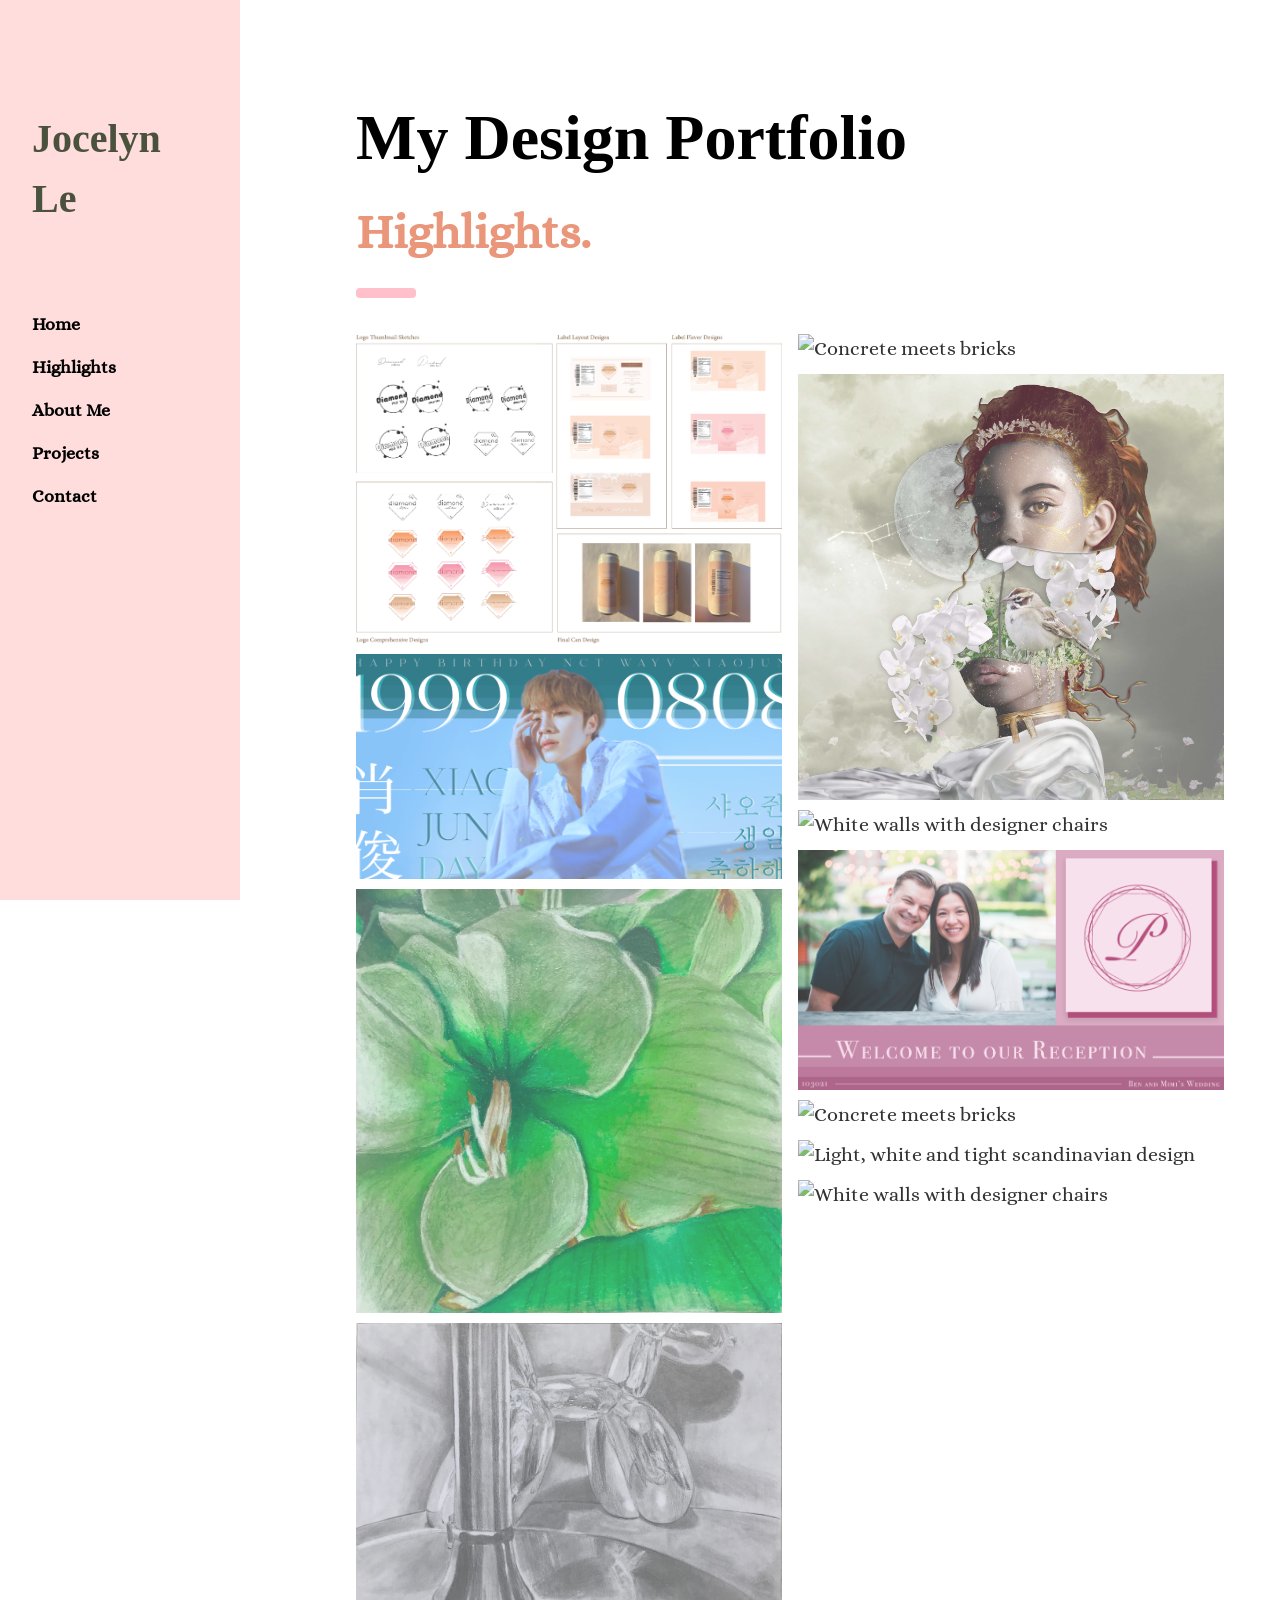
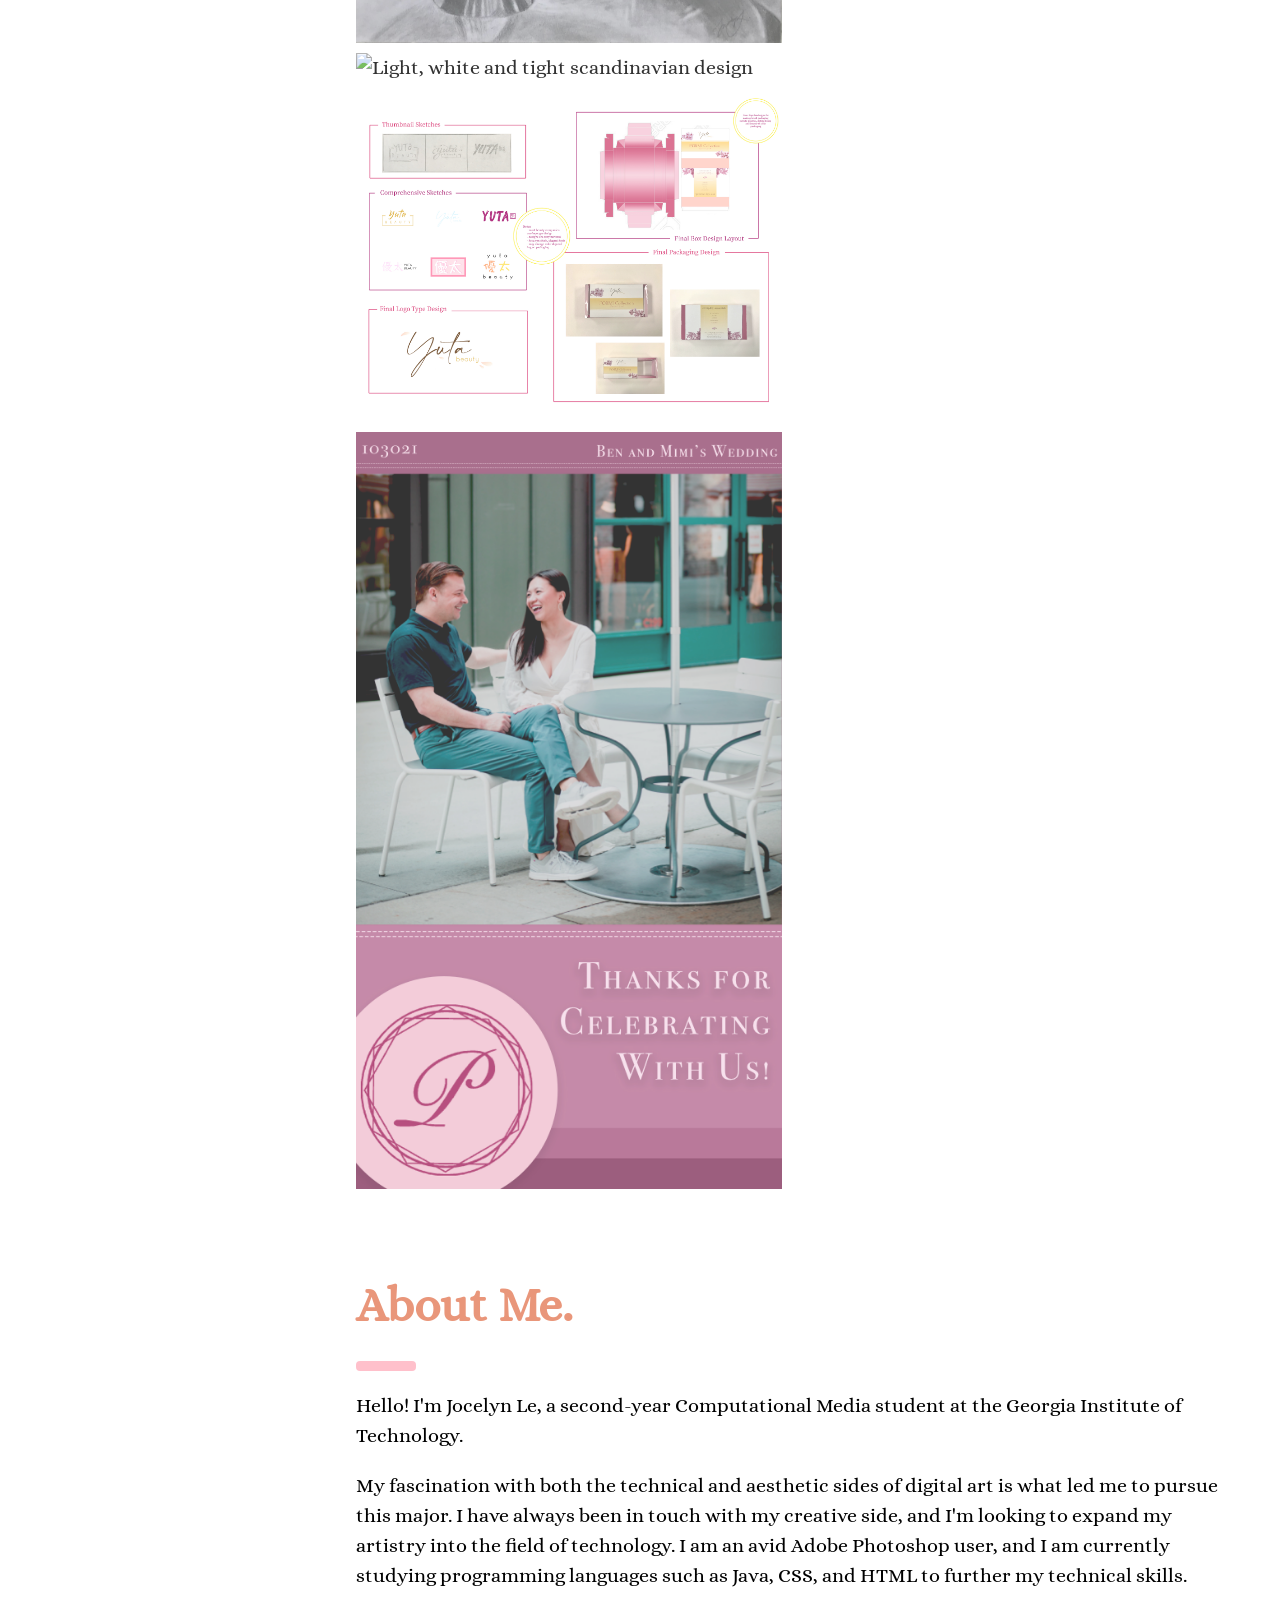
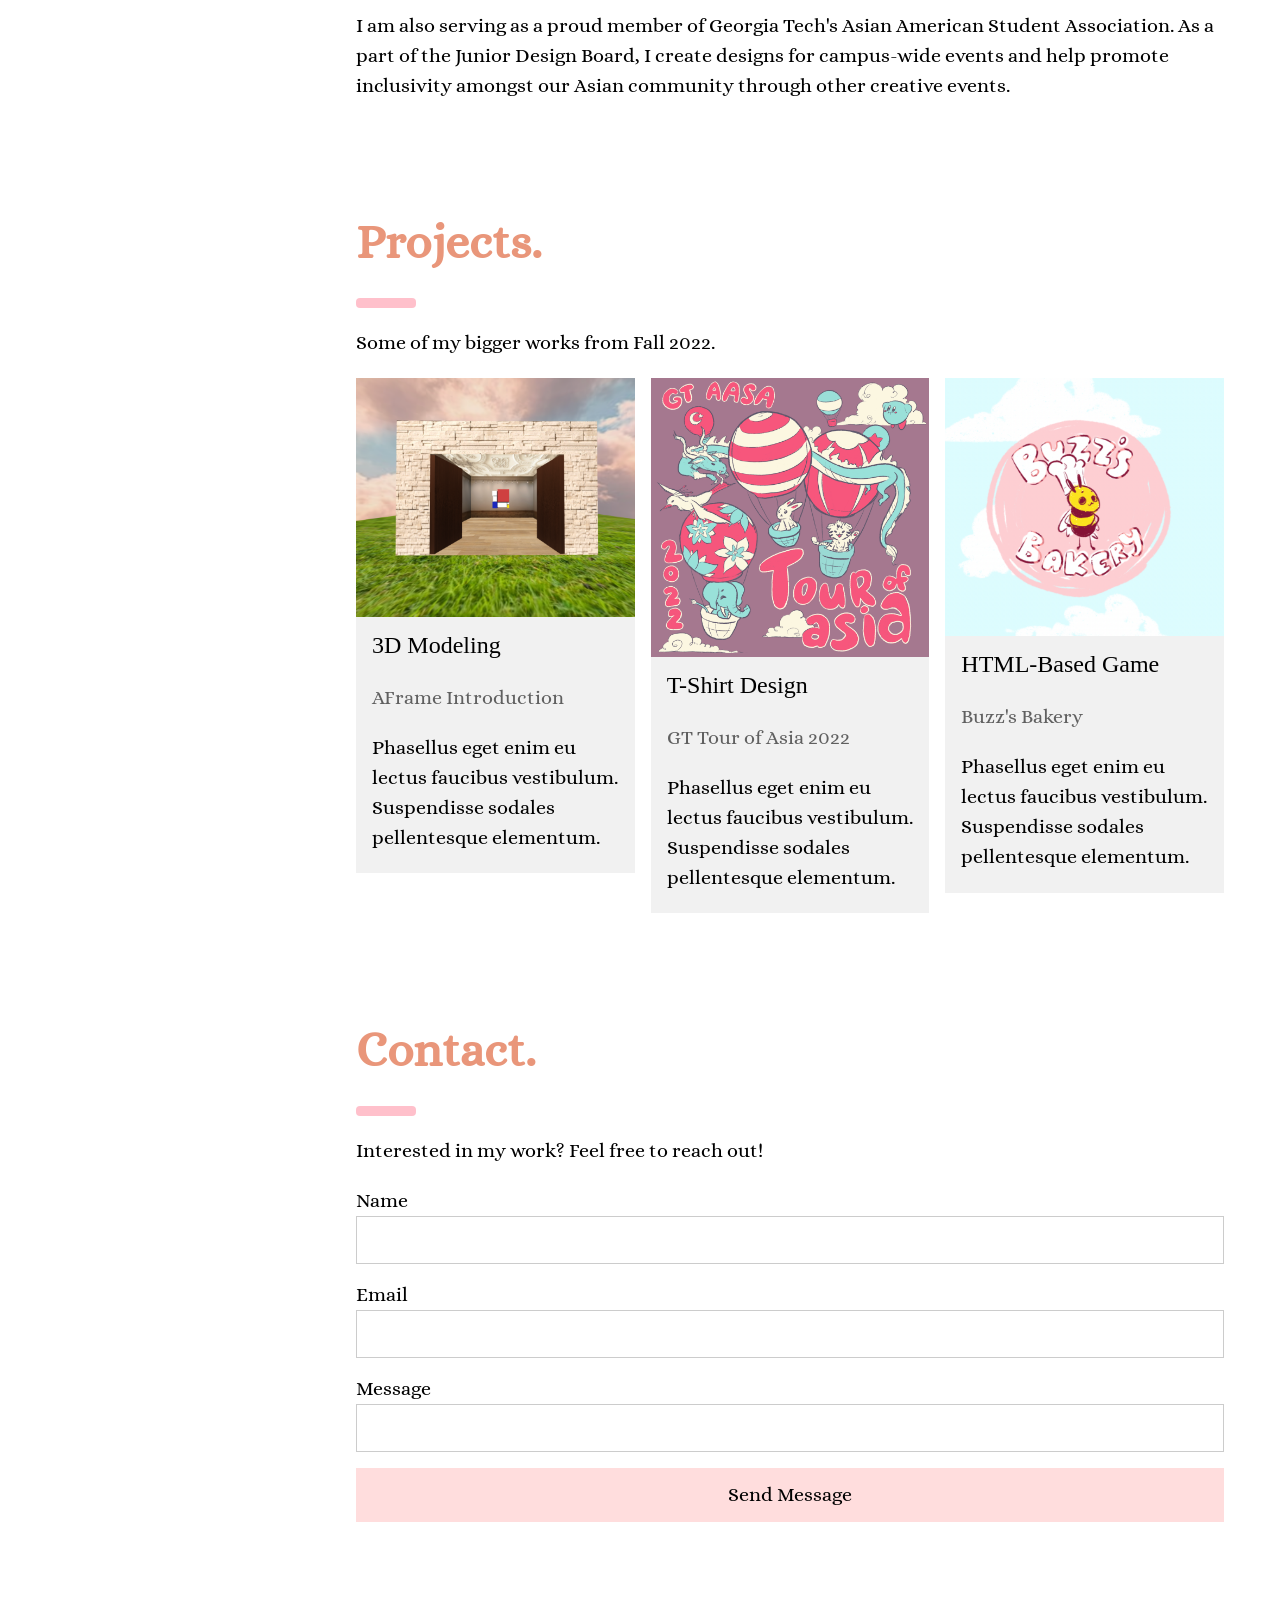
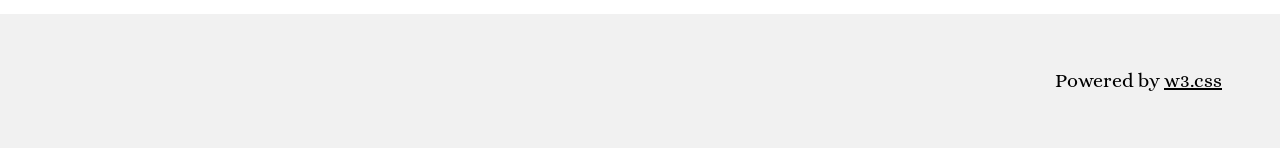
==== index.html @ 85451836 "upload again bc im dumb" ====
<!DOCTYPE html>
<html lang="en">
<head>
    <title>Jocelyn Le's Portfolio</title>
    <meta charset="UTF-8">
    <meta name="viewport" content="width=device-width, initial-scale=1">
    <link rel="stylesheet" href="https://www.w3schools.com/w3css/4/w3.css">
    <link rel="stylesheet" href="https://fonts.googleapis.com/css?family=HomemadeApple">
    <link rel="stylesheet" href="https://fonts.googleapis.com/css?family=Alice">
    <style>
h2,body {font-family: "Alice";}
body {font-size:20px;}
h1,h3,h4,h5 {font-family: "HomemadeApple"}
.w3-half img{margin-bottom:-6px;margin-top:16px;opacity:0.8;cursor:pointer}
.w3-half img:hover{opacity:1}
</style>
</head>
<body>

<!-- Sidebar/menu -->
<nav class="w3-sidebar w3-pale-red w3-collapse w3-top w3-large w3-padding" style="z-index:3;width:240px;font-weight:bold;" id="mySidebar"><br>
    <a href="javascript:void(0)" onclick="w3_close()" class="w3-button w3-hide-large w3-display-topleft" style="width:100%;font-size:22px">Close Menu</a>
    <div class="w3-container">
        <h1 class="w3-padding-64 name" style="font-size: 40px; color: rgb(74, 82, 61);"><b>Jocelyn Le</b></h1>
    </div>
    <div class="w3-bar-block">
        <a href="#" onclick="w3_close()" class="w3-bar-item w3-button w3-hover-white">Home</a>
        <a href="#showcase" onclick="w3_close()" class="w3-bar-item w3-button w3-hover-white">Highlights</a>
        <a href="#services" onclick="w3_close()" class="w3-bar-item w3-button w3-hover-white">About Me</a>
        <a href="#designers" onclick="w3_close()" class="w3-bar-item w3-button w3-hover-white">Projects</a>
        <a href="#contact" onclick="w3_close()" class="w3-bar-item w3-button w3-hover-white">Contact</a>
    </div>
</nav>

<!-- Top menu on small screens -->
<header class="w3-container w3-top w3-hide-large w3-pale-red w3-xlarge w3-padding">
    <a href="javascript:void(0)" class="w3-button w3-pink w3-margin-right" onclick="w3_open()">☰</a>
    <span>Jocelyn Le</span>
</header>

<!-- Overlay effect when opening sidebar on small screens -->
<div class="w3-overlay w3-hide-large" onclick="w3_close()" style="cursor:pointer" title="close side menu" id="myOverlay"></div>

<!-- !PAGE CONTENT! -->
<div class="w3-main" style="margin-left:340px;margin-right:40px">

    <!-- Header -->
    <div class="w3-container" style="margin-top:80px" id="showcase">
        <h1 class="w3-jumbo"><b>My Design Portfolio</b></h1>
        <h2 class="w3-xxxlarge" style="color: darksalmon;"><b>Highlights.</b></h2>
        <hr style="width:50px;border:5px solid pink" class="w3-round">
    </div>

    <!-- Photo grid (modal) -->
    <div class="w3-row-padding">
        <div class="w3-half">
            <img src="assets/highlights/1.png" style="width:100%" onclick="onClick(this)" alt="Concrete meets bricks">
            <img src="assets/highlights/2.png" style="width:100%" onclick="onClick(this)" alt="Light, white and tight scandinavian design">
            <img src="assets/highlights/3.jpg" style="width:100%" onclick="onClick(this)" alt="White walls with designer chairs">
            <img src="assets/highlights/4.jpg" style="width:100%" onclick="onClick(this)" alt="Concrete meets bricks">
            <img src="assets/highlights/5.png" style="width:100%" onclick="onClick(this)" alt="Light, white and tight scandinavian design">
            <img src="assets/highlights/6.jpg" style="width:100%" onclick="onClick(this)" alt="White walls with designer chairs">
            <img src="assets/highlights/13.png" style="width:100%" onclick="onClick(this)" alt="White walls with designer chairs">
        </div>

        <div class="w3-half">
            <img src="assets/highlights/7.png" style="width:100%" onclick="onClick(this)" alt="Concrete meets bricks">
            <img src="assets/highlights/8.jpg" style="width:100%" onclick="onClick(this)" alt="Light, white and tight scandinavian design">
            <img src="assets/highlights/9.png" style="width:100%" onclick="onClick(this)" alt="White walls with designer chairs">
            <img src="assets/highlights/14.png" style="width:100%" onclick="onClick(this)" alt="White walls with designer chairs">
            <img src="assets/highlights/10.png" style="width:100%" onclick="onClick(this)" alt="Concrete meets bricks">
            <img src="assets/highlights/11.png" style="width:100%" onclick="onClick(this)" alt="Light, white and tight scandinavian design">
            <img src="assets/highlights/12.png" style="width:100%" onclick="onClick(this)" alt="White walls with designer chairs">
            
        </div>
    </div>

    <!-- Modal for full size images on click-->
    <div id="modal01" class="w3-modal w3-black" style="padding-top:0" onclick="this.style.display='none'">
        <span class="w3-button w3-black w3-xxlarge w3-display-topright">×</span>
        <div class="w3-modal-content w3-animate-zoom w3-center w3-transparent w3-padding-64">
            <img id="img01" class="w3-image">
            <p id="caption"></p>
        </div>
    </div>

    <!-- Services -->
    <div class="w3-container" id="services" style="margin-top:75px">
        <h2 class="w3-xxxlarge" style="color: darksalmon;"><b>About Me.</b></h2>
        <hr style="width:50px;border:5px solid pink" class="w3-round">
        <p>
            Hello! I'm Jocelyn Le, a second-year Computational Media student at the Georgia Institute 
            of Technology.
        </p>
        <p>My fascination with both the technical and aesthetic sides of digital art is what led me to 
            pursue this major. I have always been in touch with my creative side, and I'm looking to expand 
            my artistry into the field of technology. I am an avid Adobe Photoshop user, and I am currently 
            studying programming languages such as Java, CSS, and HTML to further my technical skills.   
        </p>
        <p>
            I am also serving as a proud member of Georgia Tech's Asian American Student Association.
            As a part of the Junior Design Board, I create designs for campus-wide events and help 
            promote inclusivity amongst our Asian community through other creative events.
        </p>
    </div>

    <!-- Designers -->
    <div class="w3-container" id="designers" style="margin-top:75px">
        <h2 class="w3-xxxlarge" style="color: darksalmon;"><b>Projects.</b></h2>
        <hr style="width:50px;border:5px solid pink" class="w3-round">
        <p>Some of my bigger works from Fall 2022.</p>
    </div>

    <!-- The Team -->
    <div class="w3-row-padding">
        <div class="w3-col m4 w3-margin-bottom">
            <div class="w3-light-grey">
                <a href = "https://ehibberts.github.io/LMC2700AframeAssignment/">
                    <img src="assets/aframe.png" alt="3D Modeling" style="width:100%">
                </a>
                <div class="w3-container">
                    <h3>3D Modeling</h3>
                    <p class="w3-opacity">AFrame Introduction</p>
                    <p>Phasellus eget enim eu lectus faucibus vestibulum. Suspendisse sodales pellentesque elementum.</p>
                </div>
            </div>
        </div>
        
        <div class="w3-col m4 w3-margin-bottom">
            <div class="w3-light-grey">
                <img src="assets/toa.png" alt="T-Shirt Design" style="width:100%">
                <div class="w3-container">
                    <h3>T-Shirt Design</h3>
                    <p class="w3-opacity">GT Tour of Asia 2022</p>
                    <p>Phasellus eget enim eu lectus faucibus vestibulum. Suspendisse sodales pellentesque elementum.</p>
                </div>
            </div>
        </div>

        <div class="w3-col m4 w3-margin-bottom">
            <div class="w3-light-grey">
                <a href="https://mirukie.github.io/buzzs-bakery/">
                    <img src="assets/buzz.png" alt="HTML-Based Game" style="width:100%">
                </a>
                <div class="w3-container">
                    <h3>HTML-Based Game</h3>
                    <p class="w3-opacity">Buzz's Bakery</p>
                    <p>Phasellus eget enim eu lectus faucibus vestibulum. Suspendisse sodales pellentesque elementum.</p>
                </div>
            </div>
        </div>
    </div>

    <!-- Contact -->
    <div class="w3-container" id="contact" style="margin-top:75px">
        <h2 class="w3-xxxlarge" style="color: darksalmon;"><b>Contact.</b></h2>
        <hr style="width:50px;border:5px solid pink" class="w3-round">
        <p>Interested in my work? Feel free to reach out!</p>
        <form action="/action_page.php" target="_blank">
            <div class="w3-section">
                <label>Name</label>
                <input class="w3-input w3-border" type="text" name="Name" required>
            </div>
            <div class="w3-section">
                <label>Email</label>
                <input class="w3-input w3-border" type="text" name="Email" required>
            </div>
            <div class="w3-section">
                <label>Message</label>
                <input class="w3-input w3-border" type="text" name="Message" required>
            </div>
            <button type="submit" class="w3-button w3-block w3-padding-large w3-pale-red w3-margin-bottom">Send Message</button>
        </form>
    </div>

    <!-- End page content -->
</div>

<!-- W3.CSS Container -->
<div class="w3-light-grey w3-container w3-padding-32" style="margin-top:75px;padding-right:58px"><p class="w3-right">Powered by <a href="https://www.w3schools.com/w3css/default.asp" title="W3.CSS" target="_blank" class="w3-hover-opacity">w3.css</a></p></div>

<script>
// Script to open and close sidebar
function w3_open() {
  document.getElementById("mySidebar").style.display = "block";
  document.getElementById("myOverlay").style.display = "block";
}

function w3_close() {
  document.getElementById("mySidebar").style.display = "none";
  document.getElementById("myOverlay").style.display = "none";
}

// Modal Image Gallery
function onClick(element) {
  document.getElementById("img01").src = element.src;
  document.getElementById("modal01").style.display = "block";
  var captionText = document.getElementById("caption");
  captionText.innerHTML = element.alt;
}
</script>

</body>
</html>
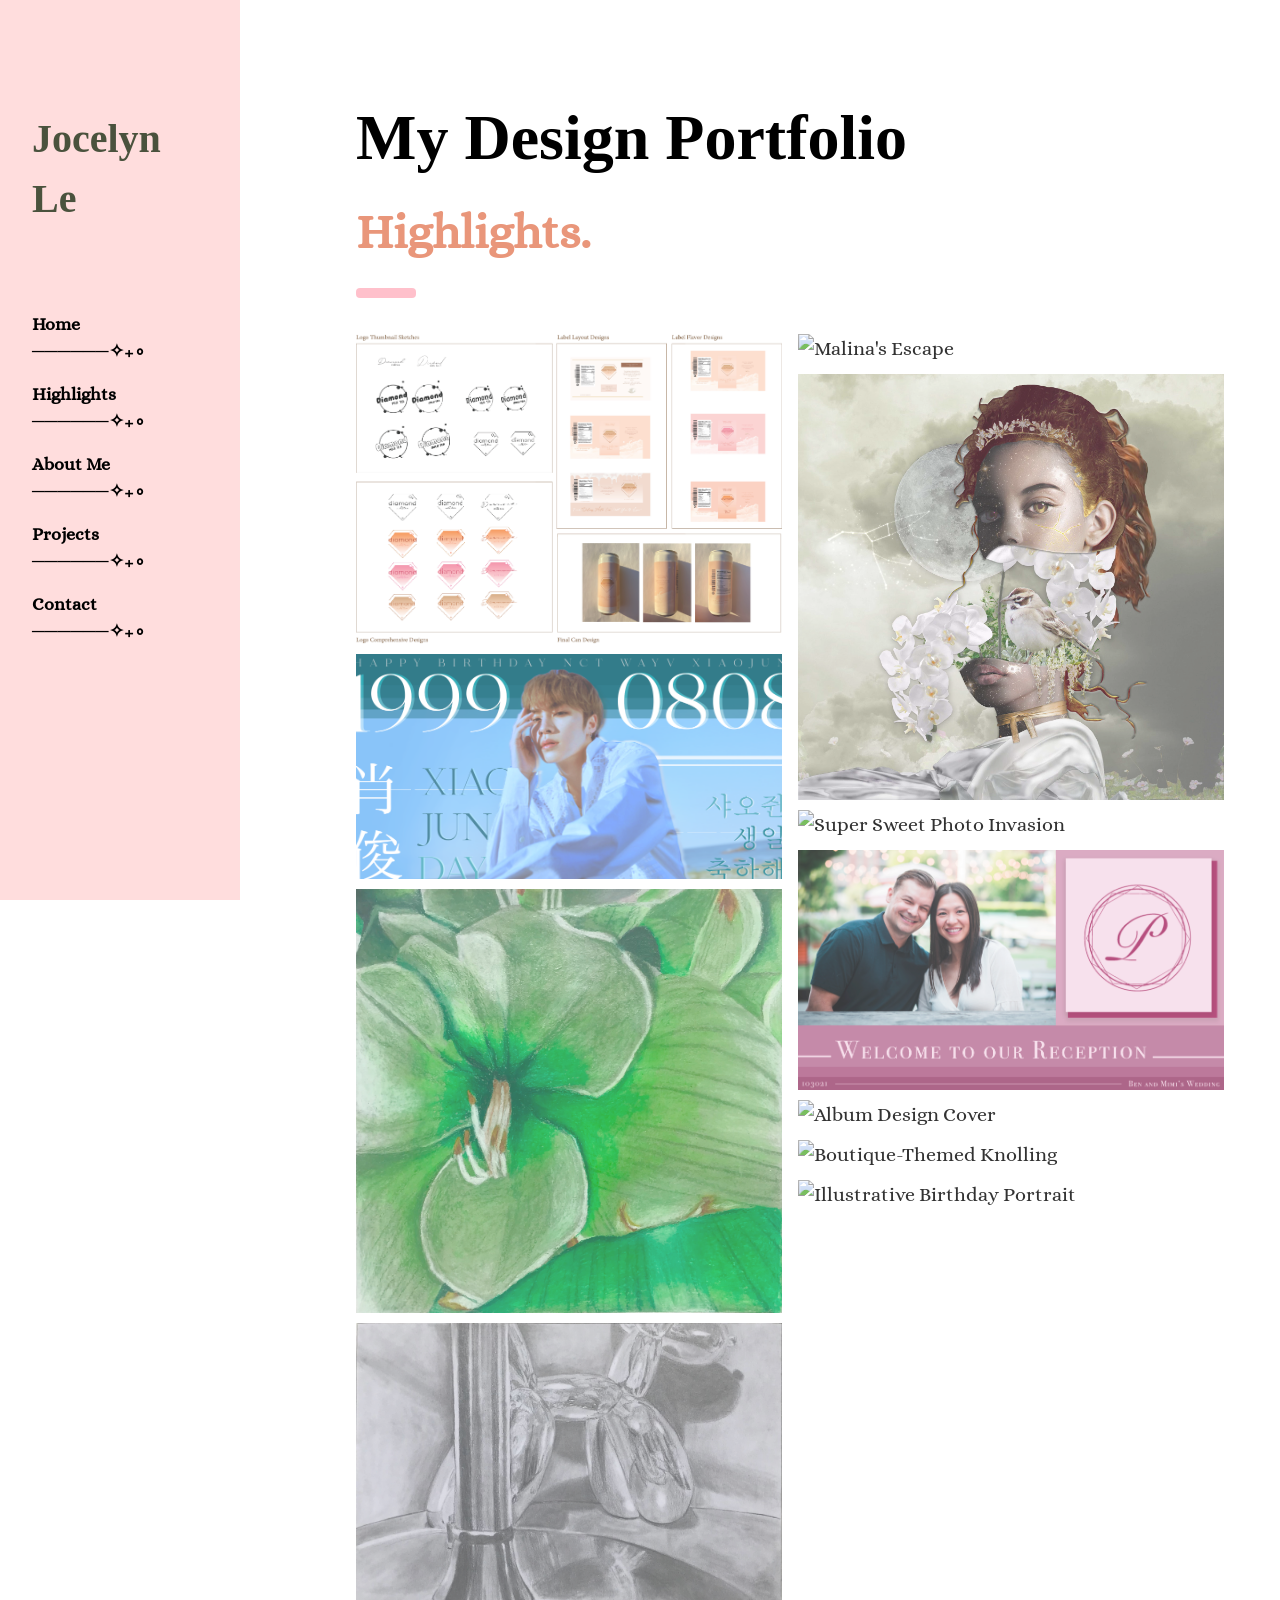
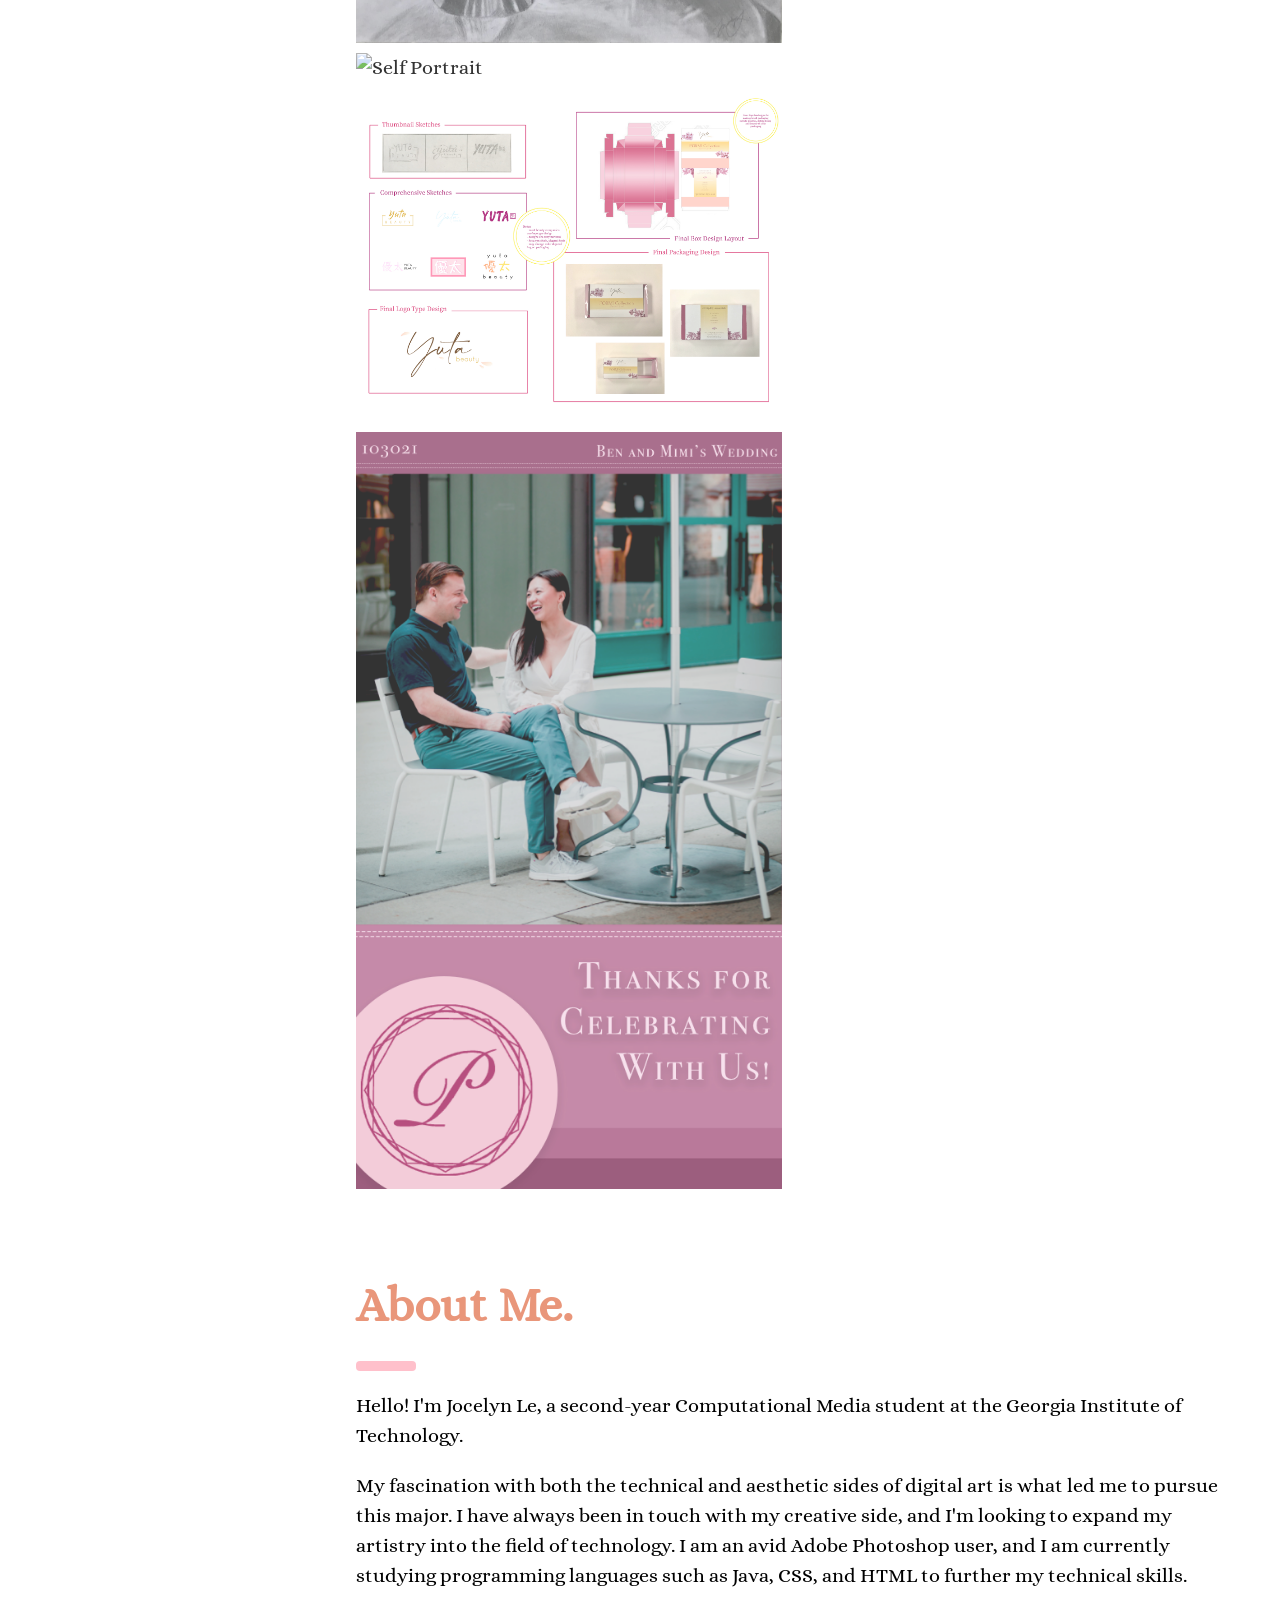
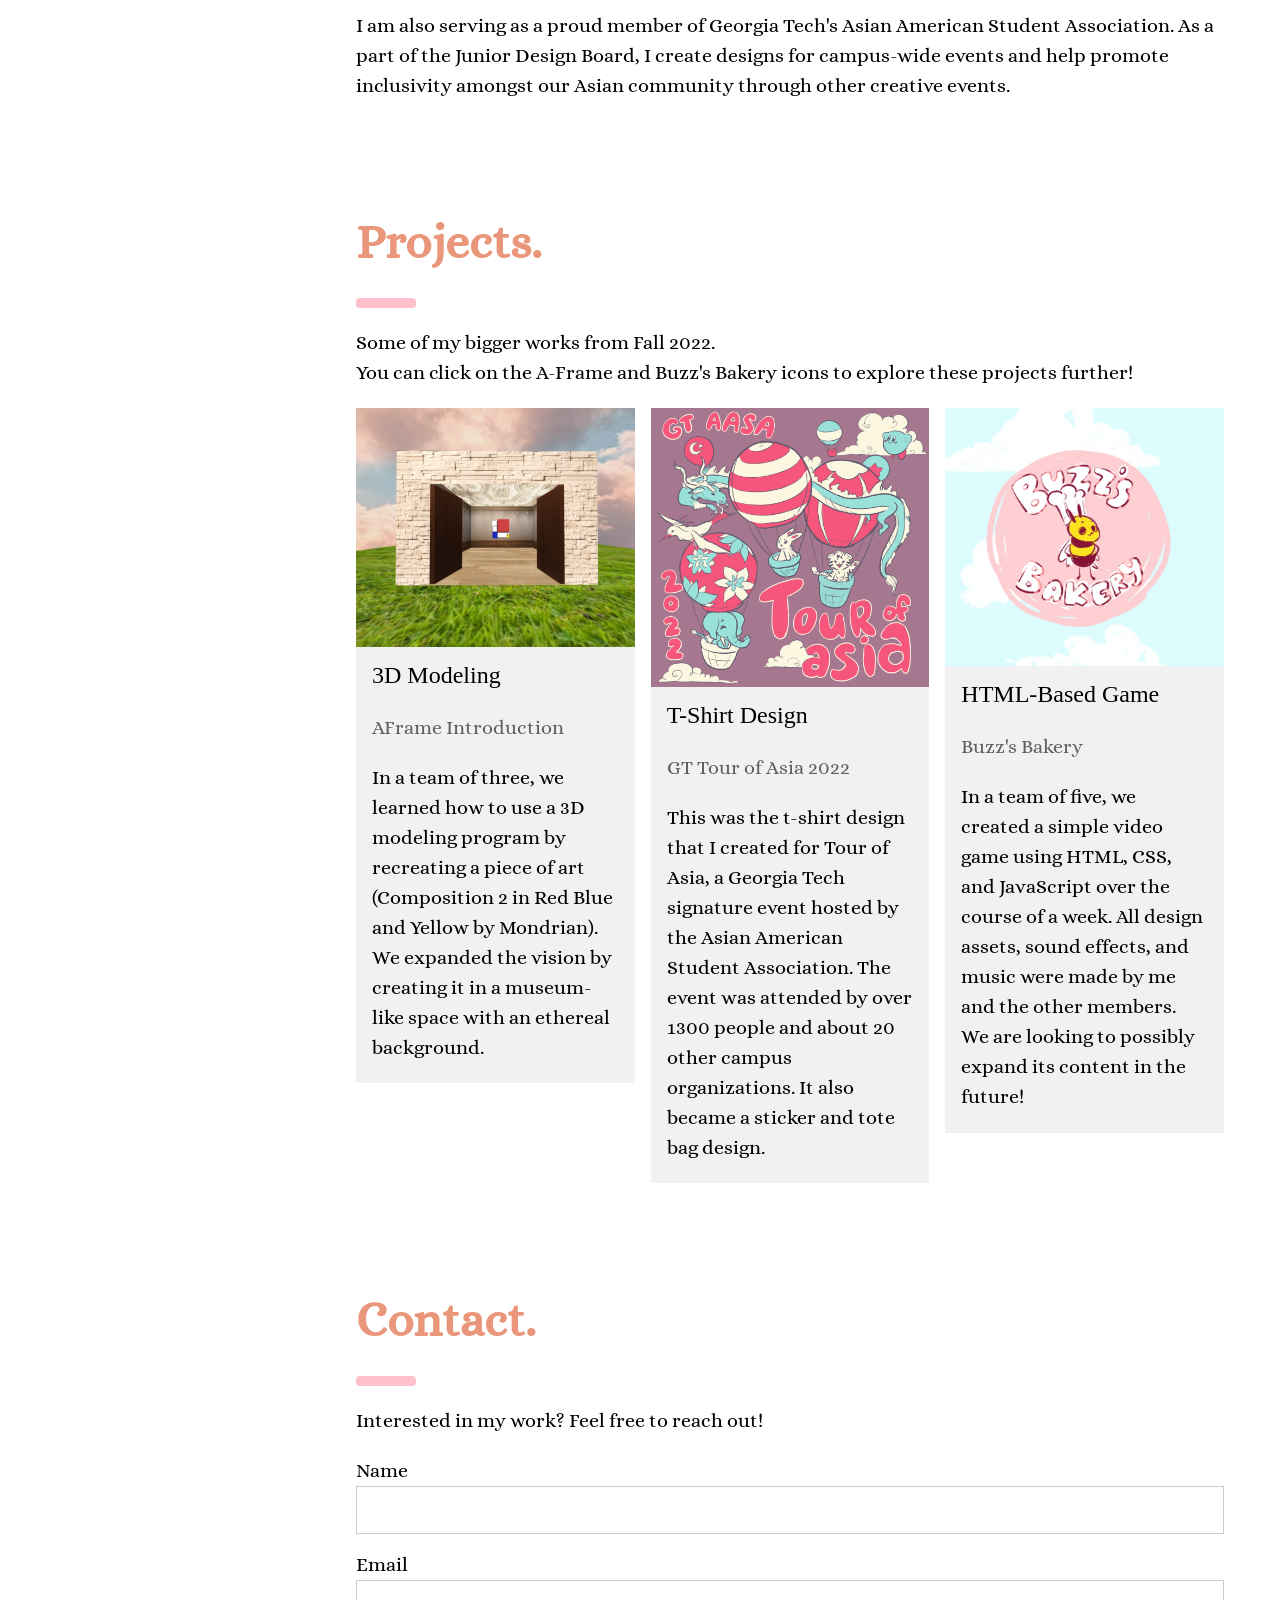
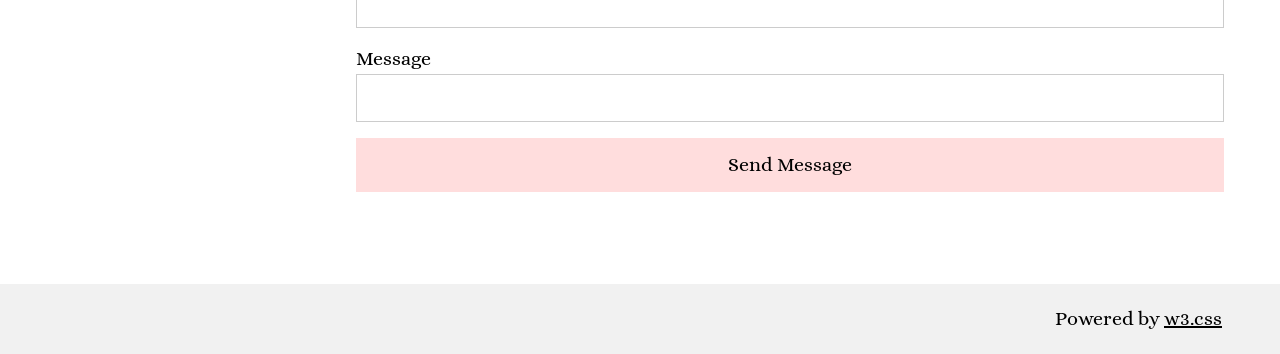
==== commit c97515b7: "look at how cute" ====
--- a/index.html
+++ b/index.html
@@ -24,11 +24,11 @@
         <h1 class="w3-padding-64 name" style="font-size: 40px; color: rgb(74, 82, 61);"><b>Jocelyn Le</b></h1>
     </div>
     <div class="w3-bar-block">
-        <a href="#" onclick="w3_close()" class="w3-bar-item w3-button w3-hover-white">Home</a>
-        <a href="#showcase" onclick="w3_close()" class="w3-bar-item w3-button w3-hover-white">Highlights</a>
-        <a href="#services" onclick="w3_close()" class="w3-bar-item w3-button w3-hover-white">About Me</a>
-        <a href="#designers" onclick="w3_close()" class="w3-bar-item w3-button w3-hover-white">Projects</a>
-        <a href="#contact" onclick="w3_close()" class="w3-bar-item w3-button w3-hover-white">Contact</a>
+        <a href="#" onclick="w3_close()" class="w3-bar-item w3-button w3-hover-white">Home<br>──────✧₊∘</a>
+        <a href="#showcase" onclick="w3_close()" class="w3-bar-item w3-button w3-hover-white">Highlights<br>──────✧₊∘</a>
+        <a href="#services" onclick="w3_close()" class="w3-bar-item w3-button w3-hover-white">About Me<br>──────✧₊∘</a>
+        <a href="#designers" onclick="w3_close()" class="w3-bar-item w3-button w3-hover-white">Projects<br>──────✧₊∘</a>
+        <a href="#contact" onclick="w3_close()" class="w3-bar-item w3-button w3-hover-white">Contact<br>──────✧₊∘</a>
     </div>
 </nav>
 
@@ -54,23 +54,23 @@
     <!-- Photo grid (modal) -->
     <div class="w3-row-padding">
         <div class="w3-half">
-            <img src="assets/highlights/1.png" style="width:100%" onclick="onClick(this)" alt="Concrete meets bricks">
-            <img src="assets/highlights/2.png" style="width:100%" onclick="onClick(this)" alt="Light, white and tight scandinavian design">
-            <img src="assets/highlights/3.jpg" style="width:100%" onclick="onClick(this)" alt="White walls with designer chairs">
-            <img src="assets/highlights/4.jpg" style="width:100%" onclick="onClick(this)" alt="Concrete meets bricks">
-            <img src="assets/highlights/5.png" style="width:100%" onclick="onClick(this)" alt="Light, white and tight scandinavian design">
-            <img src="assets/highlights/6.jpg" style="width:100%" onclick="onClick(this)" alt="White walls with designer chairs">
-            <img src="assets/highlights/13.png" style="width:100%" onclick="onClick(this)" alt="White walls with designer chairs">
+            <img src="assets/highlights/1.png" style="width:100%" onclick="onClick(this)" alt="Can Label Design">
+            <img src="assets/highlights/2.png" style="width:100%" onclick="onClick(this)" alt="Subway Birthday Ad Dessign">
+            <img src="assets/highlights/3.jpg" style="width:100%" onclick="onClick(this)" alt="Oil Pastel Flower">
+            <img src="assets/highlights/4.jpg" style="width:100%" onclick="onClick(this)" alt="Balloon Dog">
+            <img src="assets/highlights/5.png" style="width:100%" onclick="onClick(this)" alt="Self Portrait">
+            <img src="assets/highlights/6.jpg" style="width:100%" onclick="onClick(this)" alt="Logo and Box Design">
+            <img src="assets/highlights/13.png" style="width:100%" onclick="onClick(this)" alt="Vertical Plasma Display at the Fox Theatre">
         </div>
 
         <div class="w3-half">
-            <img src="assets/highlights/7.png" style="width:100%" onclick="onClick(this)" alt="Concrete meets bricks">
-            <img src="assets/highlights/8.jpg" style="width:100%" onclick="onClick(this)" alt="Light, white and tight scandinavian design">
-            <img src="assets/highlights/9.png" style="width:100%" onclick="onClick(this)" alt="White walls with designer chairs">
-            <img src="assets/highlights/14.png" style="width:100%" onclick="onClick(this)" alt="White walls with designer chairs">
-            <img src="assets/highlights/10.png" style="width:100%" onclick="onClick(this)" alt="Concrete meets bricks">
-            <img src="assets/highlights/11.png" style="width:100%" onclick="onClick(this)" alt="Light, white and tight scandinavian design">
-            <img src="assets/highlights/12.png" style="width:100%" onclick="onClick(this)" alt="White walls with designer chairs">
+            <img src="assets/highlights/7.png" style="width:100%" onclick="onClick(this)" alt="Malina's Escape">
+            <img src="assets/highlights/8.jpg" style="width:100%" onclick="onClick(this)" alt="Night in Bloom">
+            <img src="assets/highlights/9.png" style="width:100%" onclick="onClick(this)" alt="Super Sweet Photo Invasion">
+            <img src="assets/highlights/14.png" style="width:100%" onclick="onClick(this)" alt="Horizontal Plasma Display at the Fox Theatre">
+            <img src="assets/highlights/10.png" style="width:100%" onclick="onClick(this)" alt="Album Design Cover">
+            <img src="assets/highlights/11.png" style="width:100%" onclick="onClick(this)" alt="Boutique-Themed Knolling">
+            <img src="assets/highlights/12.png" style="width:100%" onclick="onClick(this)" alt="Illustrative Birthday Portrait">
             
         </div>
     </div>
@@ -108,7 +108,8 @@
     <div class="w3-container" id="designers" style="margin-top:75px">
         <h2 class="w3-xxxlarge" style="color: darksalmon;"><b>Projects.</b></h2>
         <hr style="width:50px;border:5px solid pink" class="w3-round">
-        <p>Some of my bigger works from Fall 2022.</p>
+        <p>Some of my bigger works from Fall 2022. <br> You can click on the A-Frame and Buzz's Bakery 
+            icons to explore these projects further!</p>
     </div>
 
     <!-- The Team -->
@@ -121,7 +122,10 @@
                 <div class="w3-container">
                     <h3>3D Modeling</h3>
                     <p class="w3-opacity">AFrame Introduction</p>
-                    <p>Phasellus eget enim eu lectus faucibus vestibulum. Suspendisse sodales pellentesque elementum.</p>
+                    <p>In a team of three, we learned how to use a 3D modeling program by recreating a piece of art
+                        (Composition 2 in Red Blue and Yellow by Mondrian).
+                        We expanded the vision by creating it in a museum-like space with an ethereal background.
+                    </p>
                 </div>
             </div>
         </div>
@@ -132,7 +136,9 @@
                 <div class="w3-container">
                     <h3>T-Shirt Design</h3>
                     <p class="w3-opacity">GT Tour of Asia 2022</p>
-                    <p>Phasellus eget enim eu lectus faucibus vestibulum. Suspendisse sodales pellentesque elementum.</p>
+                    <p>This was the t-shirt design that I created for Tour of Asia, a Georgia Tech signature event
+                        hosted by the Asian American Student Association. The event was attended by over 1300 people
+                        and about 20 other campus organizations. It also became a sticker and tote bag design.</p>
                 </div>
             </div>
         </div>
@@ -145,7 +151,10 @@
                 <div class="w3-container">
                     <h3>HTML-Based Game</h3>
                     <p class="w3-opacity">Buzz's Bakery</p>
-                    <p>Phasellus eget enim eu lectus faucibus vestibulum. Suspendisse sodales pellentesque elementum.</p>
+                    <p>In a team of five, we created a simple video game using HTML, CSS, and JavaScript over the course of 
+                        a week. All design assets, sound effects, and music were made by me and the other members.
+                        We are looking to possibly expand its content in the future!
+                    </p>
                 </div>
             </div>
         </div>
@@ -177,7 +186,7 @@
 </div>
 
 <!-- W3.CSS Container -->
-<div class="w3-light-grey w3-container w3-padding-32" style="margin-top:75px;padding-right:58px"><p class="w3-right">Powered by <a href="https://www.w3schools.com/w3css/default.asp" title="W3.CSS" target="_blank" class="w3-hover-opacity">w3.css</a></p></div>
+<div class="w3-light-grey w3-container w3-padding-30" style="margin-top:75px;padding-right:58px"><p class="w3-right">Powered by <a href="https://www.w3schools.com/w3css/default.asp" title="W3.CSS" target="_blank" class="w3-hover-opacity">w3.css</a></p></div>
 
 <script>
 // Script to open and close sidebar
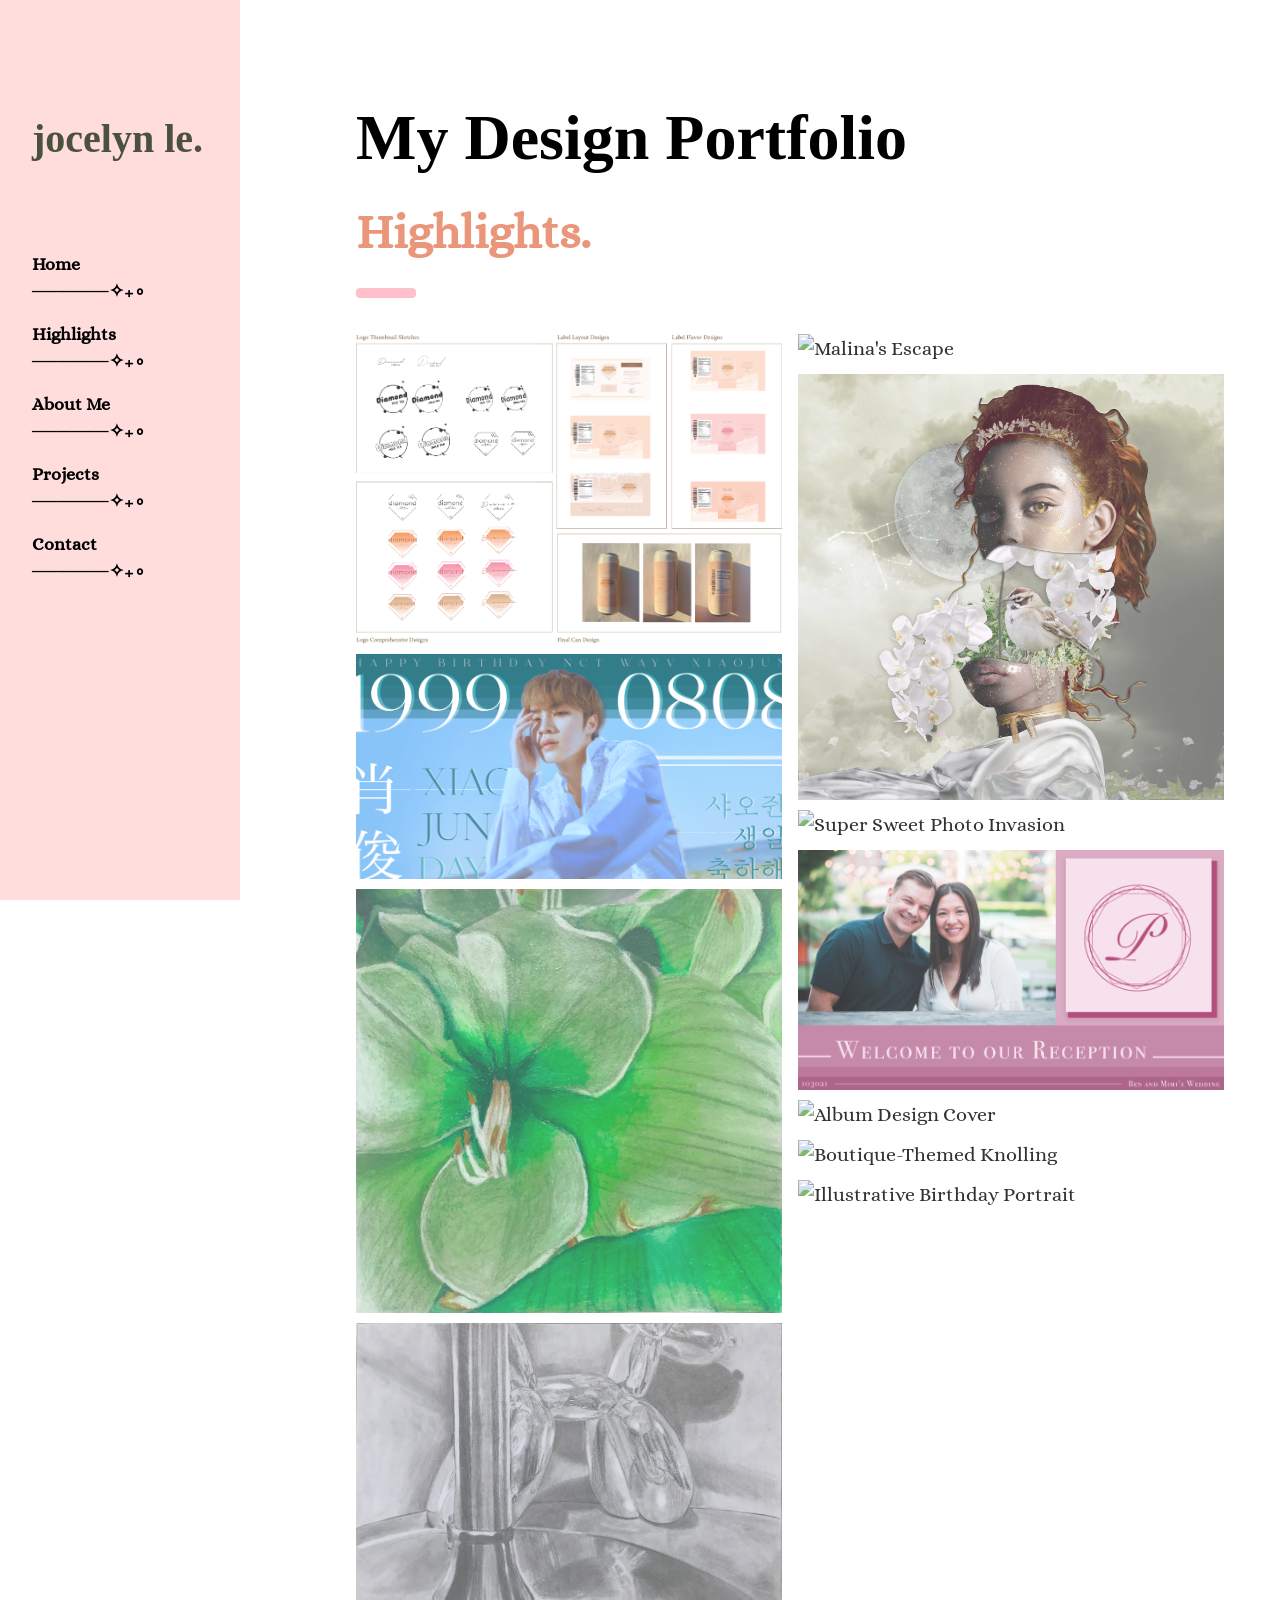
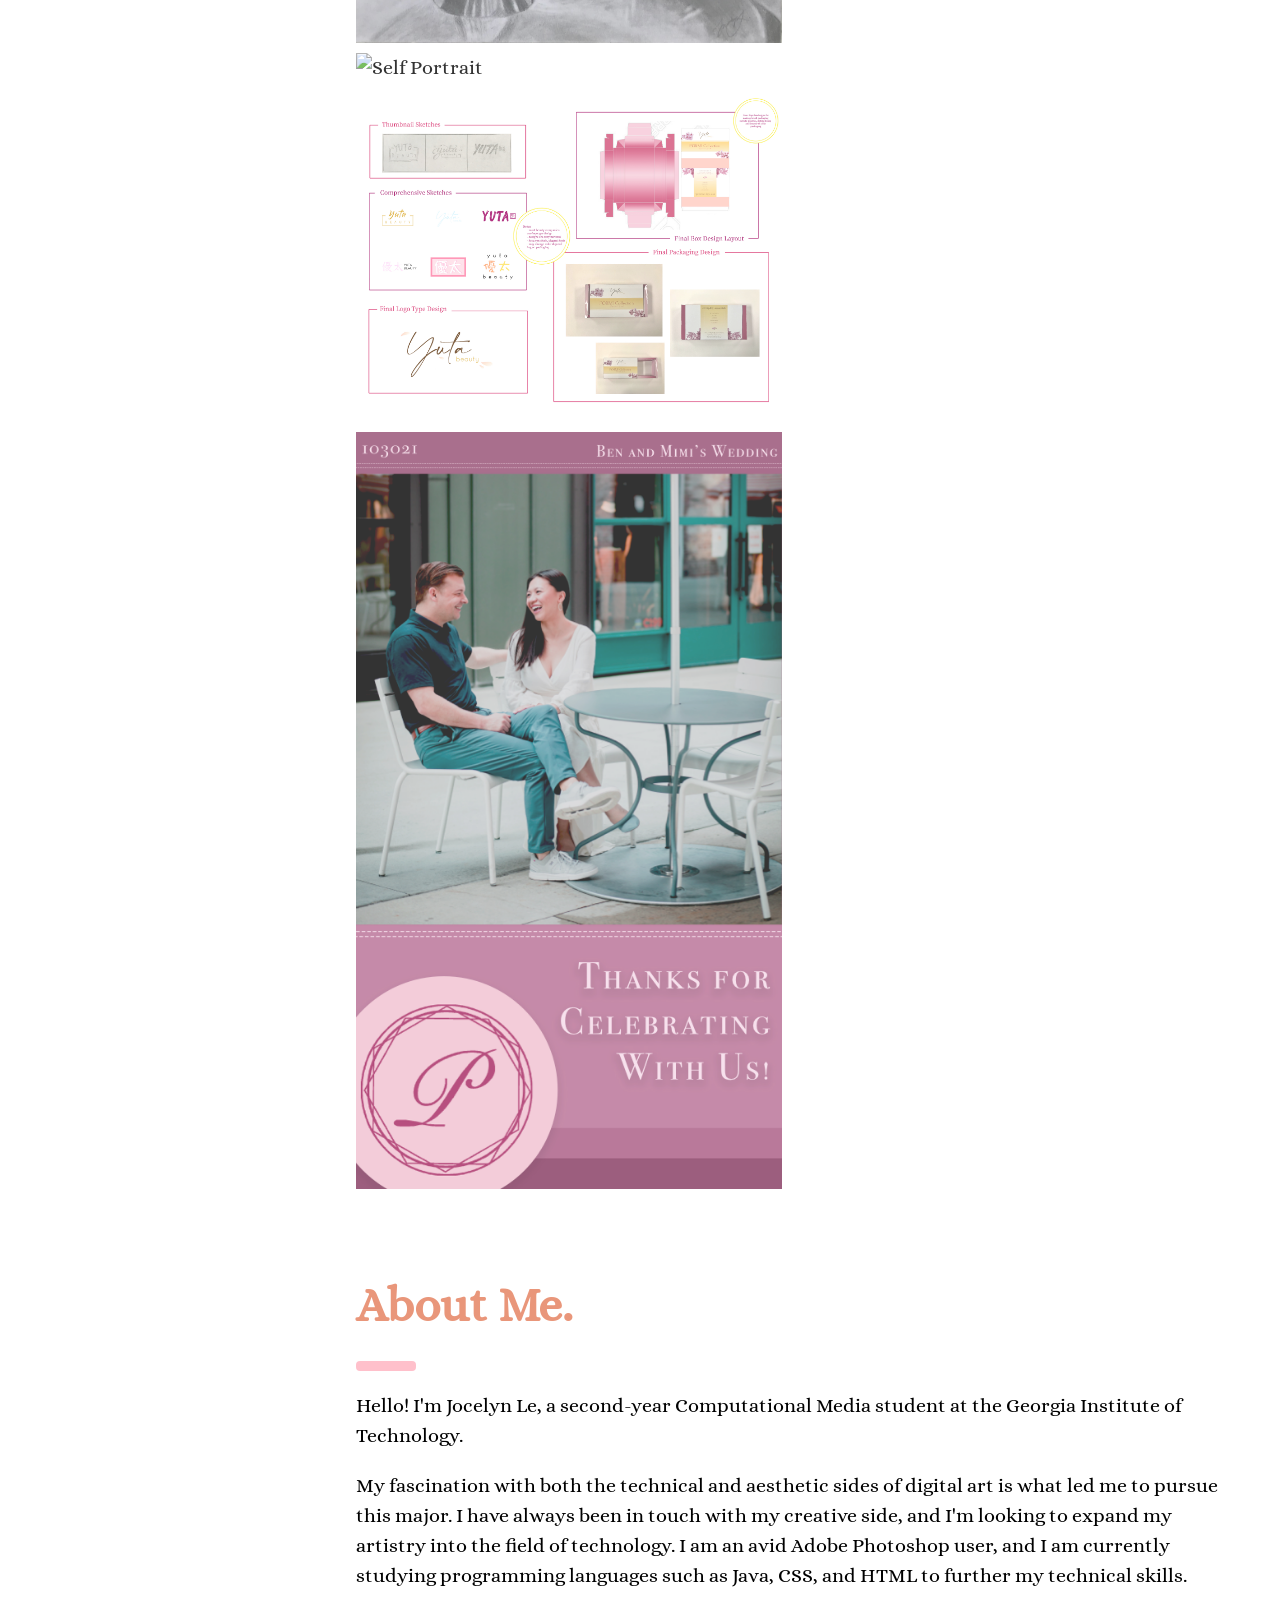
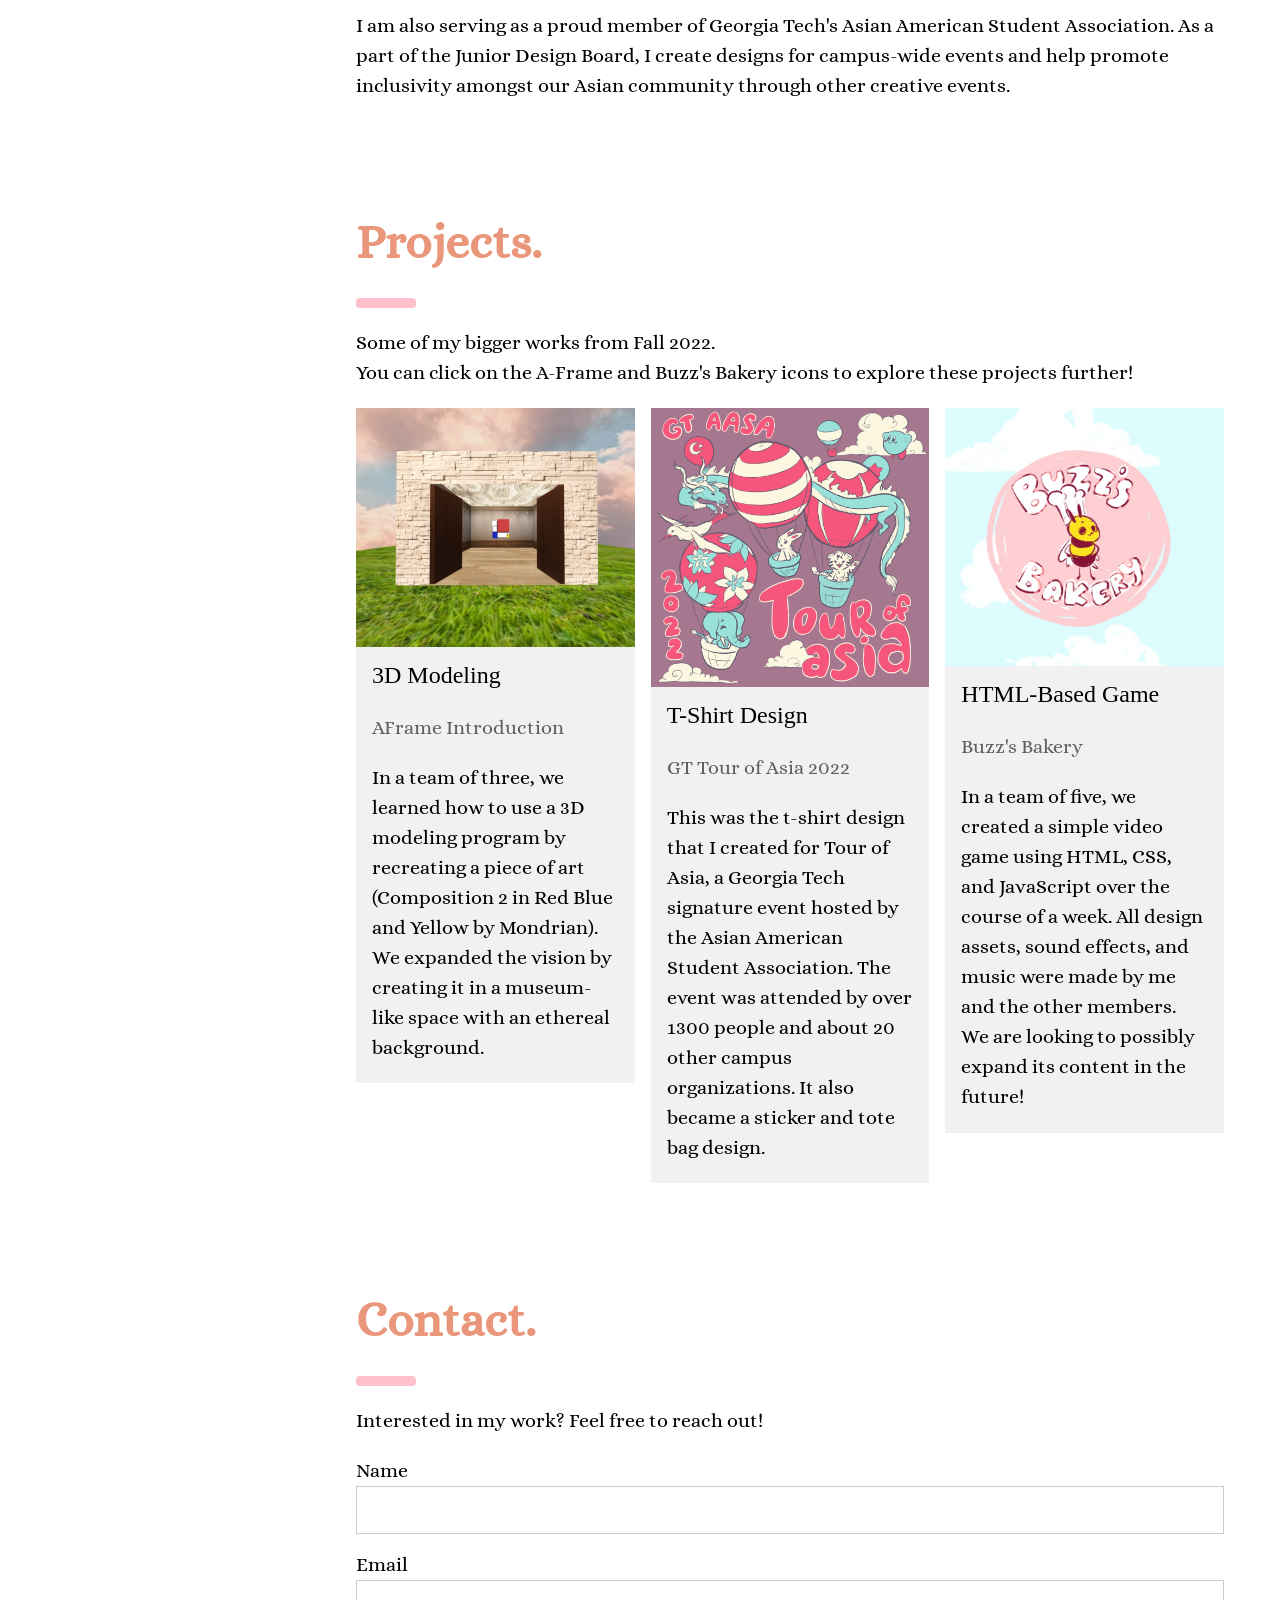
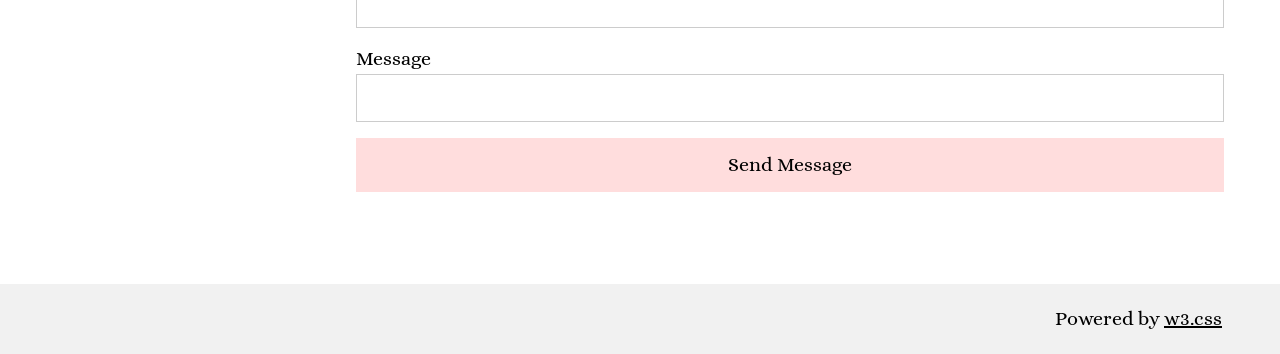
==== commit b45141ca: "i forgot what i did here but yeah" ====
--- a/index.html
+++ b/index.html
@@ -21,7 +21,7 @@
 <nav class="w3-sidebar w3-pale-red w3-collapse w3-top w3-large w3-padding" style="z-index:3;width:240px;font-weight:bold;" id="mySidebar"><br>
     <a href="javascript:void(0)" onclick="w3_close()" class="w3-button w3-hide-large w3-display-topleft" style="width:100%;font-size:22px">Close Menu</a>
     <div class="w3-container">
-        <h1 class="w3-padding-64 name" style="font-size: 40px; color: rgb(74, 82, 61);"><b>Jocelyn Le</b></h1>
+        <h1 class="w3-padding-64 name" style="font-size: 40px; color: rgb(74, 82, 61);"><b>jocelyn le.</b></h1>
     </div>
     <div class="w3-bar-block">
         <a href="#" onclick="w3_close()" class="w3-bar-item w3-button w3-hover-white">Home<br>──────✧₊∘</a>
@@ -35,7 +35,7 @@
 <!-- Top menu on small screens -->
 <header class="w3-container w3-top w3-hide-large w3-pale-red w3-xlarge w3-padding">
     <a href="javascript:void(0)" class="w3-button w3-pink w3-margin-right" onclick="w3_open()">☰</a>
-    <span>Jocelyn Le</span>
+    <span>jocelyn le.</span>
 </header>
 
 <!-- Overlay effect when opening sidebar on small screens -->
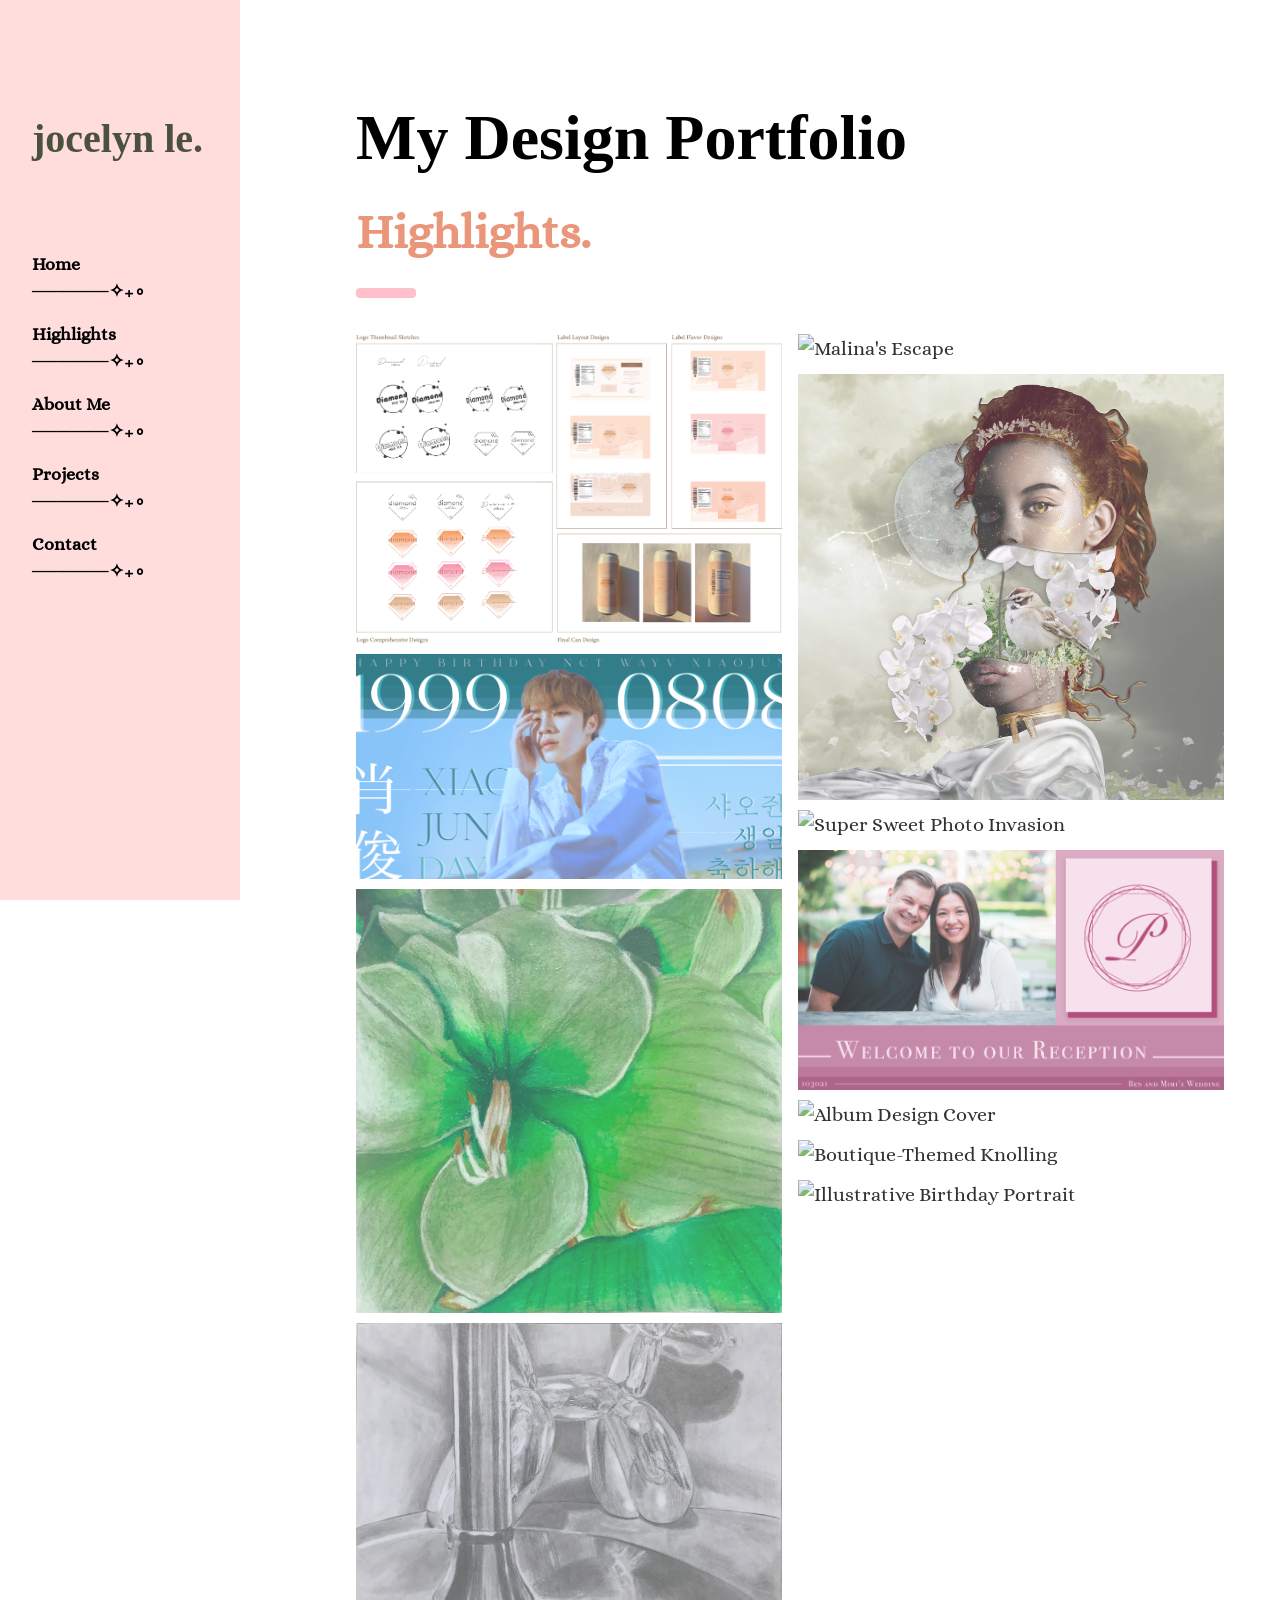
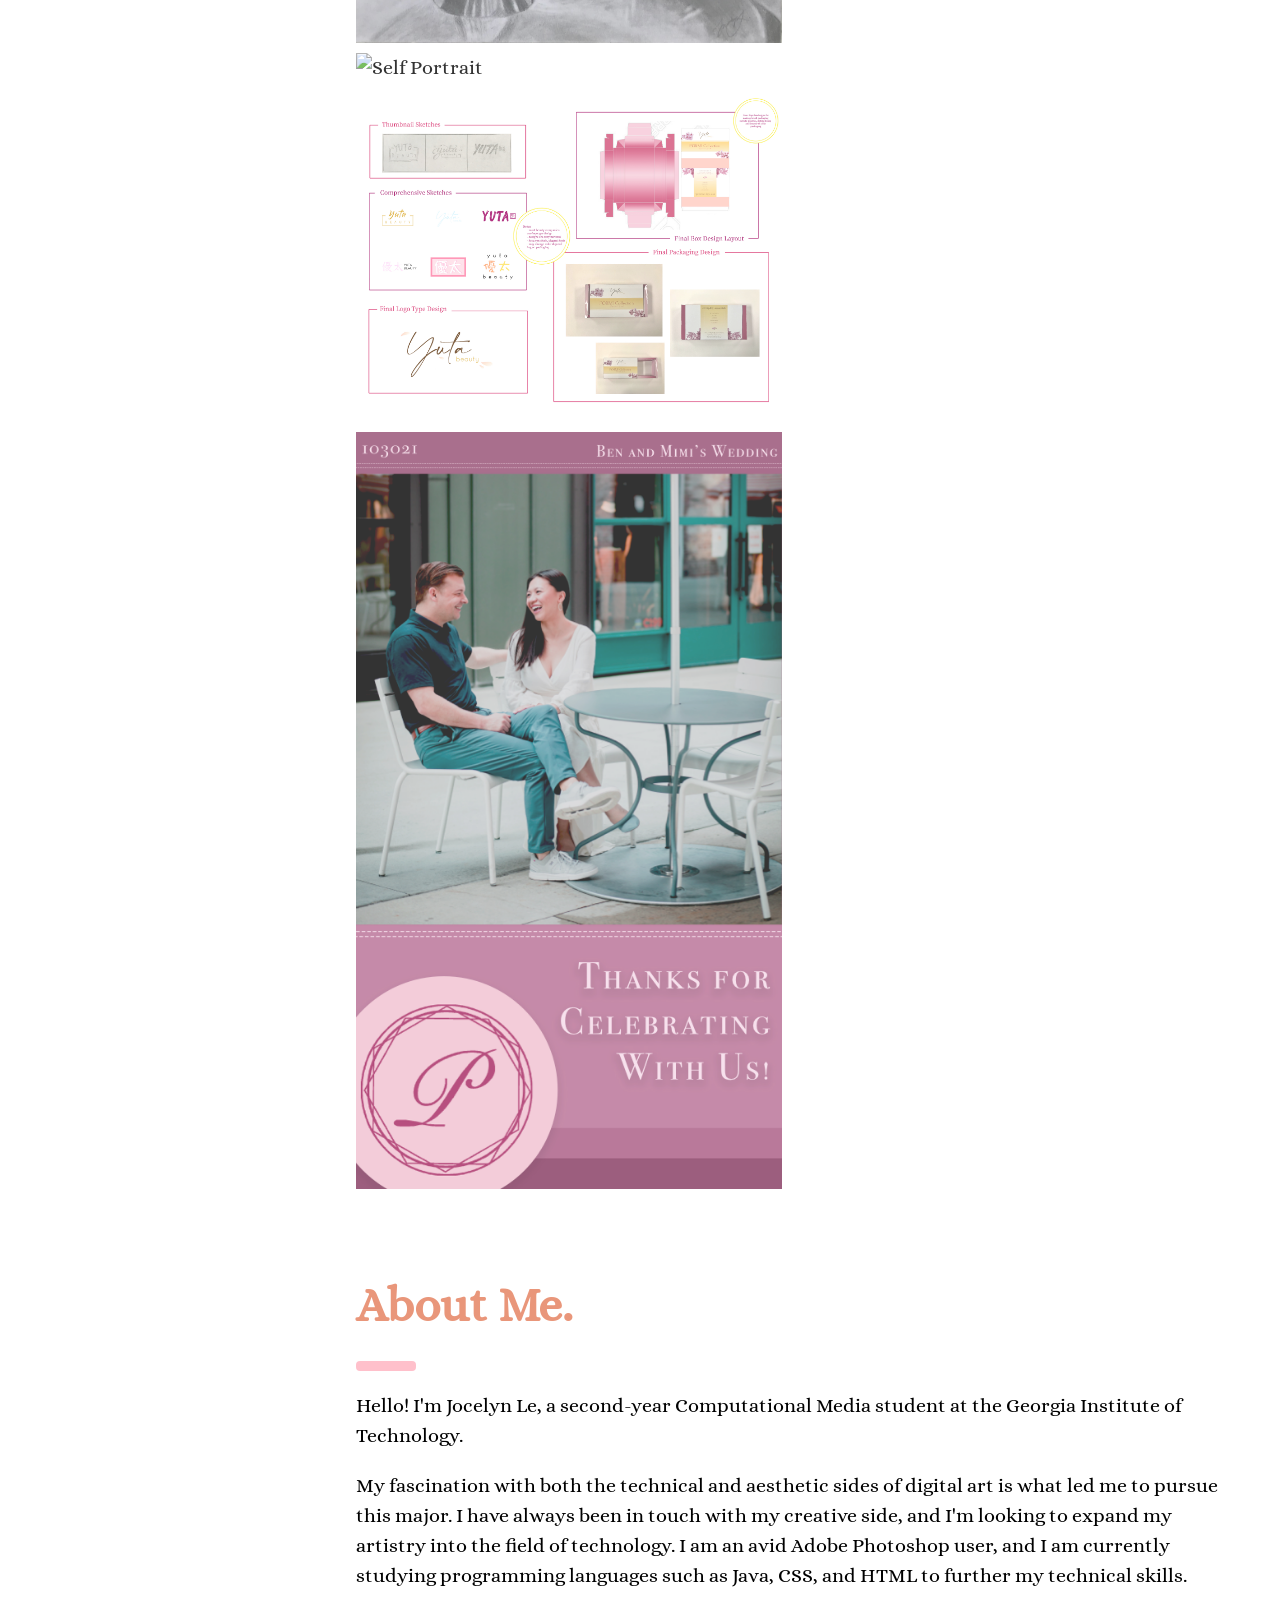
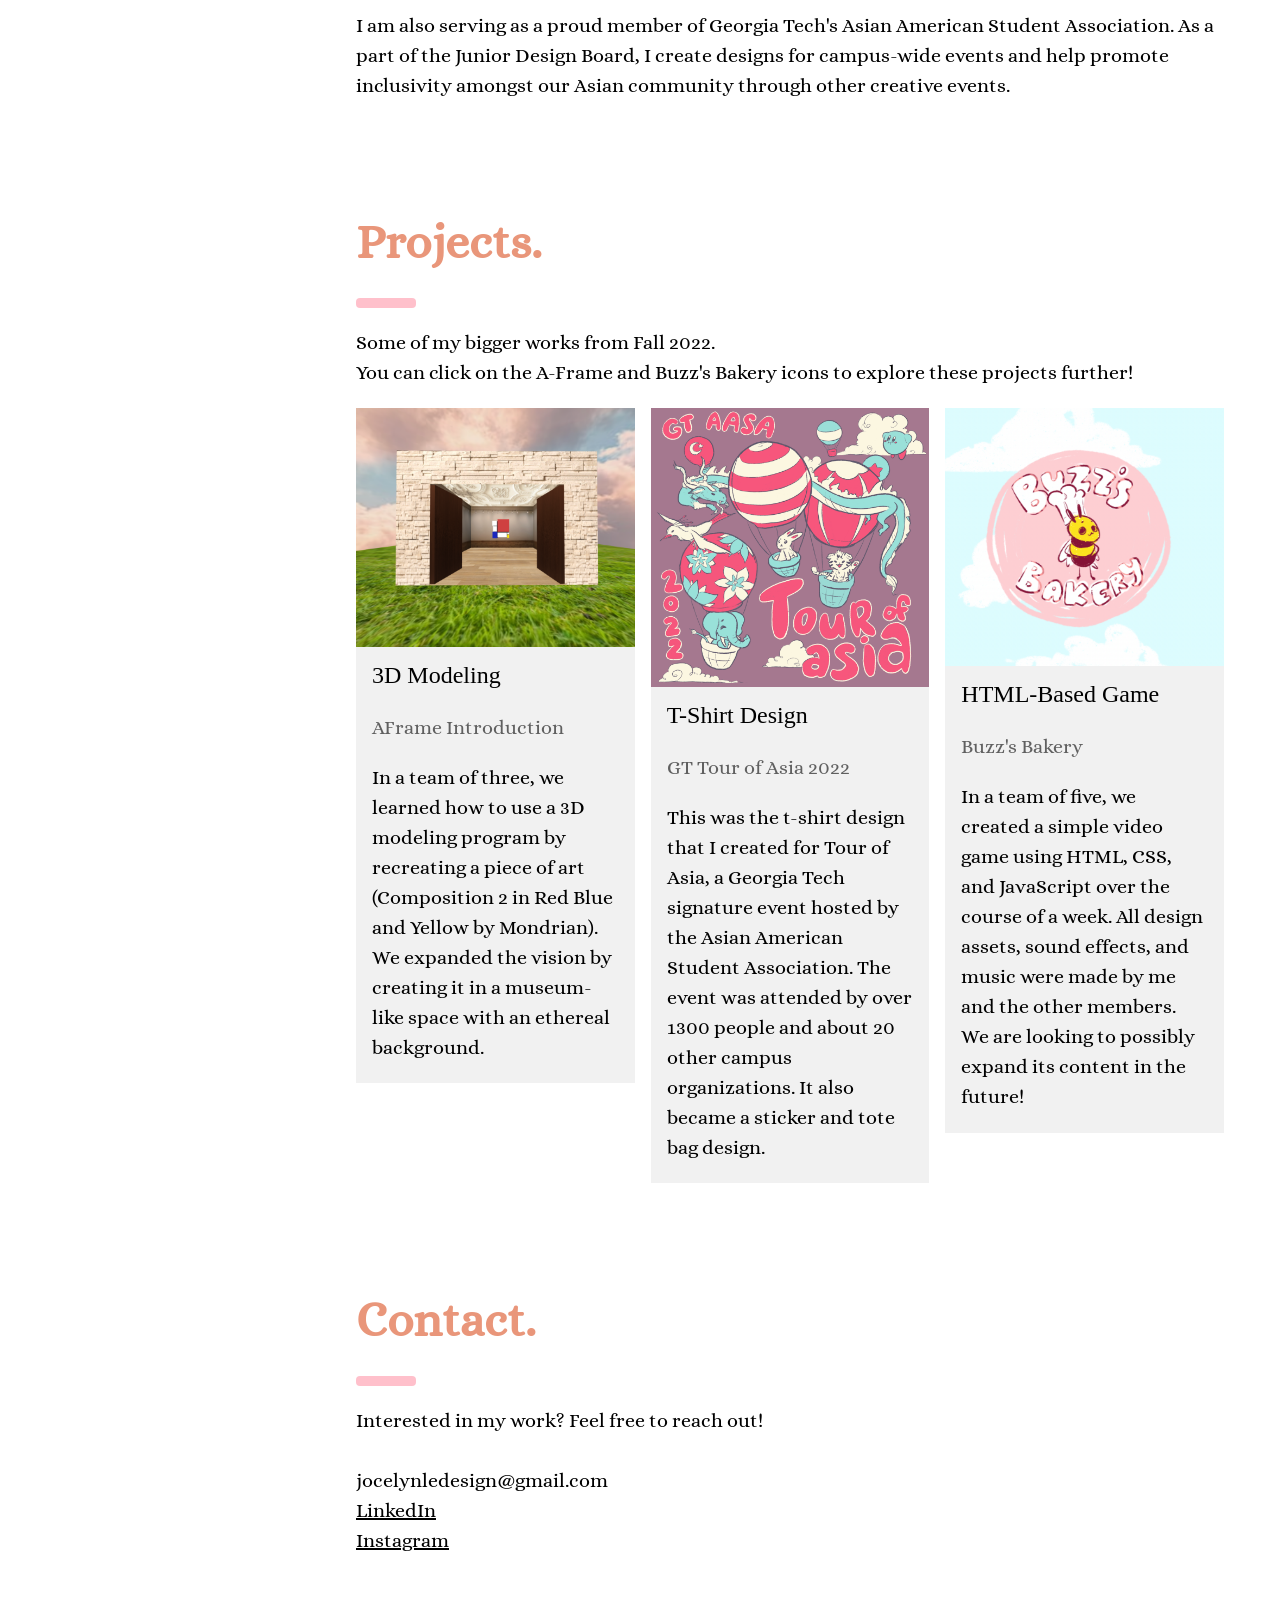
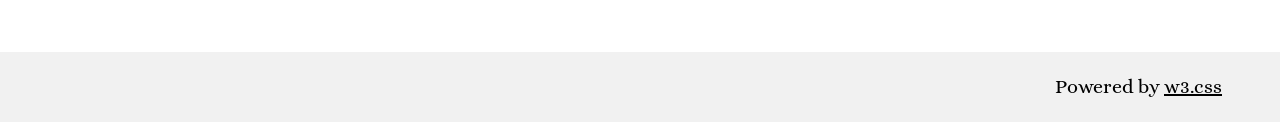
==== commit ec10f73a: "changed contact" ====
--- a/index.html
+++ b/index.html
@@ -164,7 +164,14 @@
     <div class="w3-container" id="contact" style="margin-top:75px">
         <h2 class="w3-xxxlarge" style="color: darksalmon;"><b>Contact.</b></h2>
         <hr style="width:50px;border:5px solid pink" class="w3-round">
-        <p>Interested in my work? Feel free to reach out!</p>
+
+        <p>Interested in my work? Feel free to reach out!<br><br>
+            jocelynledesign@gmail.com <br> 
+            <a href="https://www.linkedin.com/in/le-jocelyn/">LinkedIn</a> <br>
+            <a href="https://www.instagram.com/mirukie.psd/">Instagram</a>
+        </p>
+        
+        <!--
         <form action="/action_page.php" target="_blank">
             <div class="w3-section">
                 <label>Name</label>
@@ -179,7 +186,8 @@
                 <input class="w3-input w3-border" type="text" name="Message" required>
             </div>
             <button type="submit" class="w3-button w3-block w3-padding-large w3-pale-red w3-margin-bottom">Send Message</button>
-        </form>
+        </form> 
+        -->
     </div>
 
     <!-- End page content -->
